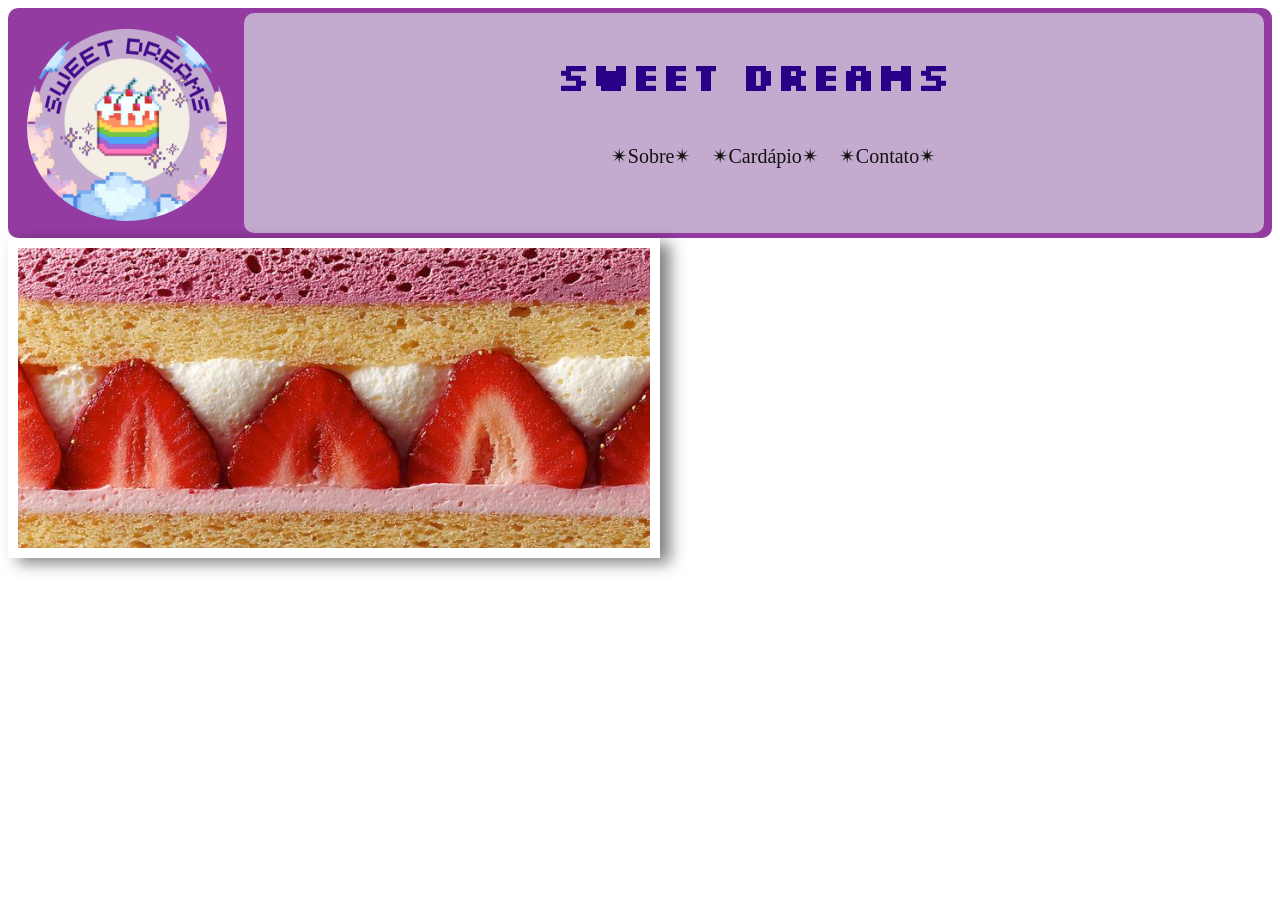
==== index.html @ aa257234 "Site confeitaria" ====
<!DOCTYPE html>
<html lang="pt-br">
<head>
    <meta charset="UTF-8">
    <meta name="viewport" content="width=device-width, initial-scale=1.0">
    <title>Sweet Drems</title>
    <!-- CSS -->
    <link rel="stylesheet" href="CSS/index.css">
    <!-- Icone da aba -->
    <link icon rel="shortcut icon" href="IMG/icons_sweet.png" type="image/x-icon">

    <link rel="preconnect" href="https://fonts.googleapis.com">
    <link rel="preconnect" href="https://fonts.gstatic.com" crossorigin>
    <link href="https://fonts.googleapis.com/css2?family=Bitcount+Grid+Double:wght@100..900&family=Caacupe+One&family=Pixelify+Sans:wght@400..700&family=Roboto+Mono:ital,wght@0,100..700;1,100..700&family=Silkscreen:wght@400;700&display=swap" rel="stylesheet">
</head>

<body>
    <header>  
        <div class = "logo">
            <img src="IMG/Sweet-dreams.png" alt="logotipo da loja" class = "logo">
        </div>
            
            
        <div class = "menu">
            <a href="index.html"><h1> SWEET DREAMS</h1></a>
            <nav>
                <ul>
                    <li><a href="sobre.html">✴Sobre✴</a></li>
                    <li><a href="page/cardapios.html">✴Cardápio✴</a></li>
                    <li><a href="page/contato.html">✴Contato✴</a></li>
                    
                </ul>
        </div>


    </header>
    <img id= "img" class ="BoloBunner" src="IMG/bunner_morango.jpg" alt="Bolo Bunner" class="banner">
   
</body>

<script src="JS/index.js"></script>
</html>
---- CSS/index.css ----
header{
    background-color: #943ba1;
    border-radius: 10px;
    height: 230px;
    display: flex;

}
.logo{
  
    width: 200px;
    height: 200px;
    margin: auto;
    padding: 5px;
    padding-bottom: 20px;
    display: flex;
    border-radius: 60%;
  }
.menu{
    background-color: #c4aace;
    border-radius: 10px;
    padding: 10px;
    width: 1000px;
    height: 200px;
    margin: auto;
    display: flex;
    flex-direction: column;
    text-align: center;
    align-items: center;

}
ul{
    gap: 20px;
    list-style-type: none;
    display: flex;
    justify-content: center;
}
h1{
    font-family: "Silkscreen", sans-serif;
    font-size: 40px;
    color: rgb(41, 0, 135);
}
h1:hover{
    color: rgb(242, 224, 164);
    font-size: 50px;
    cursor: pointer;
    box-shadow: inset 600px 0 0 0 rgb(162, 48, 164);
    color: white;
}
ul li{
    color: rgb(41, 0, 135);
    font-size: 20px;
}
a{
    text-decoration: none;
    color: rgb(17, 17, 18);
    margin: 0 -.25rem;
     padding: 0 .25rem;
    transition: color .3s ease-in-out, box-shadow .3s ease-in-out;
}
a:hover{
    color: rgb(242, 224, 164);
    font-size: 25px;
    cursor: pointer;
    text-decoration: underline;
    box-shadow: inset 140px 0 0 0 rgb(41, 0, 135);
    color: white;
}

.BoloBunner{
    height: 300px;
    width: 50%;
    object-fit: cover;
    box-shadow: 10px 5px 15px rgba(0, 0, 0, 0.5);
    padding: 10px;
    border-radius: 1px rgb(41, 0, 135);
}
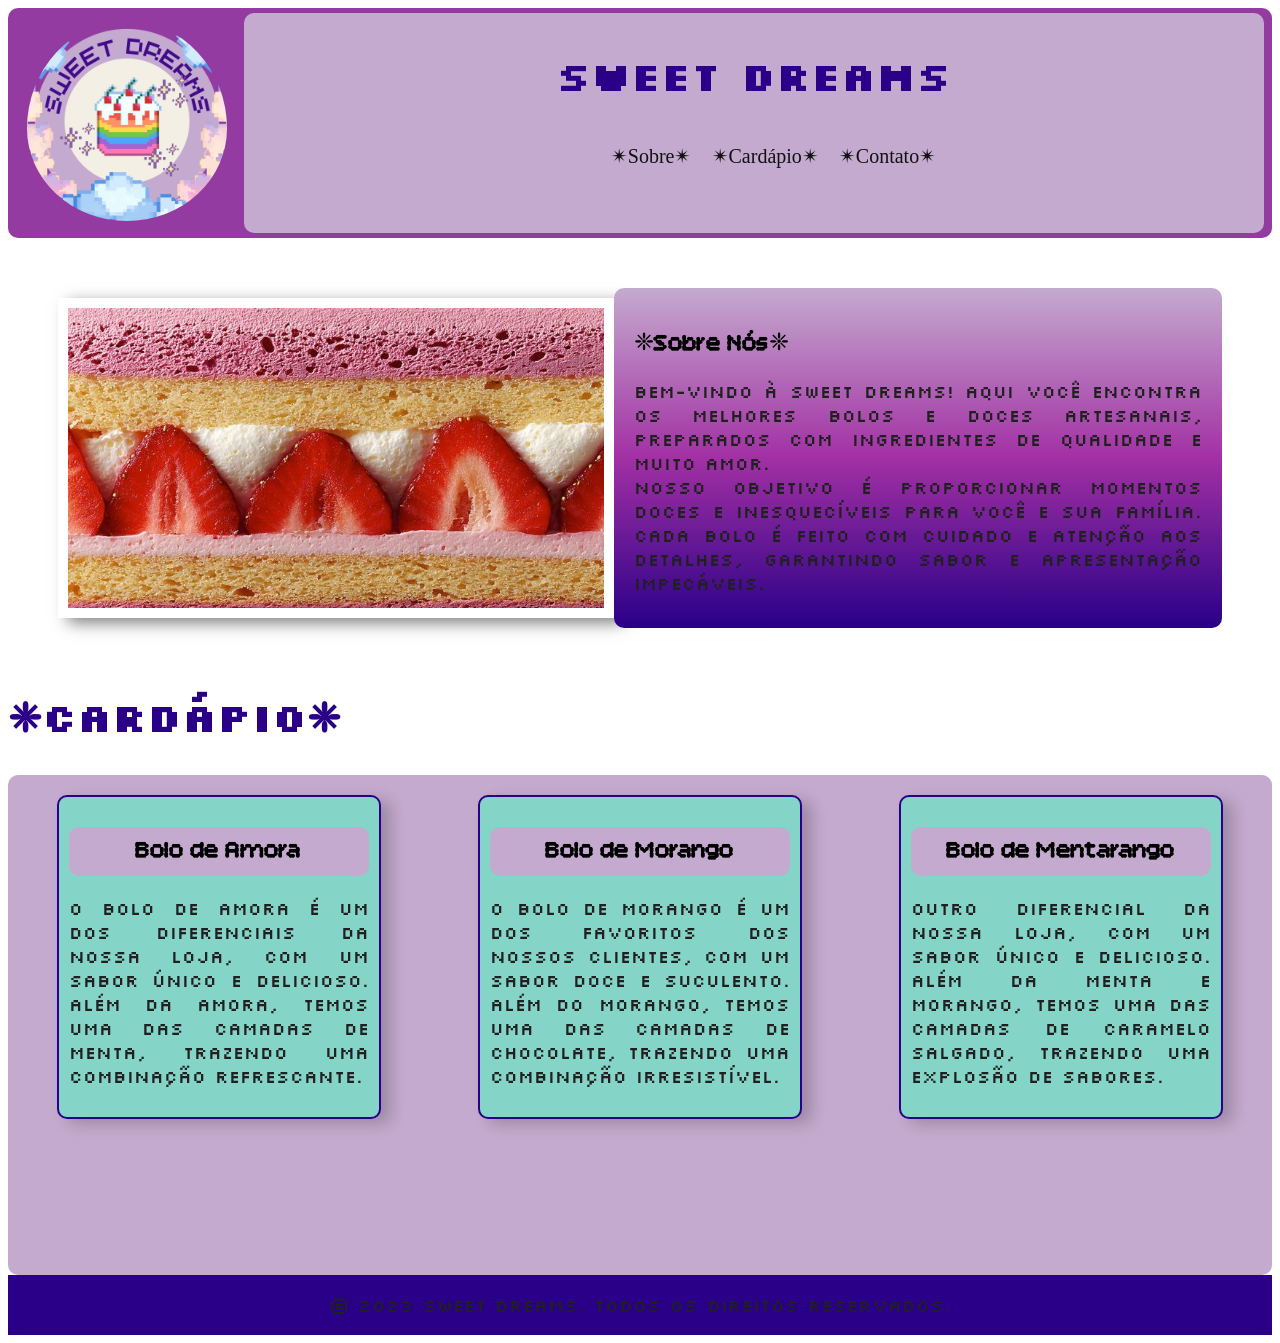
==== commit 22b09a6b: "atualizando o site cardapio" ====
--- a/index.html
+++ b/index.html
@@ -12,6 +12,10 @@
     <link rel="preconnect" href="https://fonts.googleapis.com">
     <link rel="preconnect" href="https://fonts.gstatic.com" crossorigin>
     <link href="https://fonts.googleapis.com/css2?family=Bitcount+Grid+Double:wght@100..900&family=Caacupe+One&family=Pixelify+Sans:wght@400..700&family=Roboto+Mono:ital,wght@0,100..700;1,100..700&family=Silkscreen:wght@400;700&display=swap" rel="stylesheet">
+
+    <link rel="preconnect" href="https://fonts.googleapis.com">
+    <link rel="preconnect" href="https://fonts.gstatic.com" crossorigin>
+    <link href="https://fonts.googleapis.com/css2?family=Bitcount+Grid+Double:wght@100..900&family=Bitcount+Prop+Single:wght@100..900&family=Caacupe+One&family=Pixelify+Sans:wght@400..700&family=Roboto+Mono:ital,wght@0,100..700;1,100..700&family=Silkscreen:wght@400;700&display=swap" rel="stylesheet">
 </head>
 
 <body>
@@ -22,7 +26,7 @@
             
             
         <div class = "menu">
-            <a href="index.html"><h1> SWEET DREAMS</h1></a>
+            <a href="index.html"></a><h1> SWEET DREAMS</h1></a>
             <nav>
                 <ul>
                     <li><a href="sobre.html">✴Sobre✴</a></li>
@@ -34,9 +38,51 @@
 
 
     </header>
+<div class="banner">
     <img id= "img" class ="BoloBunner" src="IMG/bunner_morango.jpg" alt="Bolo Bunner" class="banner">
-   
+
+    <section class="sobre">
+        <h2>❈Sobre Nós❈</h2>
+        <p>Bem-vindo à Sweet Dreams! Aqui você encontra os melhores bolos e doces artesanais,
+         preparados com ingredientes de qualidade e muito amor.<br>
+         Nosso objetivo é proporcionar momentos doces e inesquecíveis para você e sua família. 
+        Cada bolo é feito com cuidado e atenção aos detalhes, garantindo sabor e apresentação impecáveis.</p><br>
+    </section>
+</div>
+
+<section class="cardapio">
+    <h1>❈Cardápio❈</h1>
+    <div class="menu-cardapio">
+
+       
+        <div class = "cardapio-item">
+             <h2>Bolo de Amora</h2>
+            <p>O bolo de amora é um dos diferenciais da nossa loja, 
+                com um sabor único e delicioso. Além da amora, temos uma das camadas 
+                de menta, trazendo uma combinação refrescante.</p>
+        </div>
+
+    <div class = "cardapio-item">
+        <h2>Bolo de Morango</h2>
+        <p>O bolo de morango é um dos favoritos dos nossos clientes, 
+            com um sabor doce e suculento. Além do morango, temos uma das camadas 
+            de chocolate, trazendo uma combinação irresistível.</p>
+    </div>
+
+    <div class = "cardapio-item">
+        <h2>Bolo de Mentarango</h2>
+        <p>Outro diferencial da nossa loja, com um sabor único e delicioso. 
+            Além da menta e morango, temos uma das camadas 
+            de caramelo salgado, trazendo uma explosão de sabores.</p>
+    </div>
+</section>
+
+<footer>
+    <p>&copy; 2023 Sweet Dreams. Todos os direitos reservados.</p>
+</footer>
+
 </body>
+
 
 <script src="JS/index.js"></script>
 </html>
--- a/CSS/index.css
+++ b/CSS/index.css
@@ -38,6 +38,7 @@
     font-family: "Silkscreen", sans-serif;
     font-size: 40px;
     color: rgb(41, 0, 135);
+
 }
 h1:hover{
     color: rgb(242, 224, 164);
@@ -74,6 +75,75 @@
     padding: 10px;
     border-radius: 1px rgb(41, 0, 135);
 }
+.sobre{
+    background-color: #c4aace;
+    border-radius: 10px;
+    padding: 20px;
+    width: 800px;
+    height: 300px;
+    margin: auto;
+    flex-direction: column;
+    text-align: justify;
+    align-items: center;
+    background: linear-gradient(to bottom,  #c4aace, rgb(162, 48, 164),rgb(41, 0, 135));
+    
+}
+p{
+    font-family: "Silkscreen", sans-serif;
+    font-size: 18px;
+    color: rgb(32, 32, 32);   
+}
+.banner{
+    display: flex;
+    justify-content: center;
+    align-items: center;
+    padding: 30px;
+    margin: 20px;
+}
+.menu-cardapio{
+    background-color: #c4aace;
+    border-radius: 10px;
+    justify-content: center;
+    display: flex;
+    width: 100%;
+    height: 500px;
+    padding: 0;
+
+}
+.cardapio-item{
+    background-color: #84d4c8;
+    border-radius: 20px;
+    padding: 10px;
+    width: 300px;
+    height: 300px;
+    margin: auto;
+    justify-content: space-between;
+    margin-top: 20px;
+    box-shadow: 10px 5px 15px rgba(0, 0, 0, 0.2);
+    text-align: justify;
+    border: 2px solid rgb(41, 0, 135);
+    border-radius: 10px;
+}
+.cardapio-item h2{
+    text-align: center;
+    display: flex;
+    padding: 10px;
+    justify-content: center;
+    border-radius: 10px;
+    background-color:#c4aace;
+}
+
+h2{
+    font-family: "Bitcount Prop Single", system-ui;
+}
+footer{
+    background-color: rgb(41, 0, 135);
+    display: flex;
+    justify-content: center;
+    text-align: center;
+    color: white;   
+}
+
 
 
 
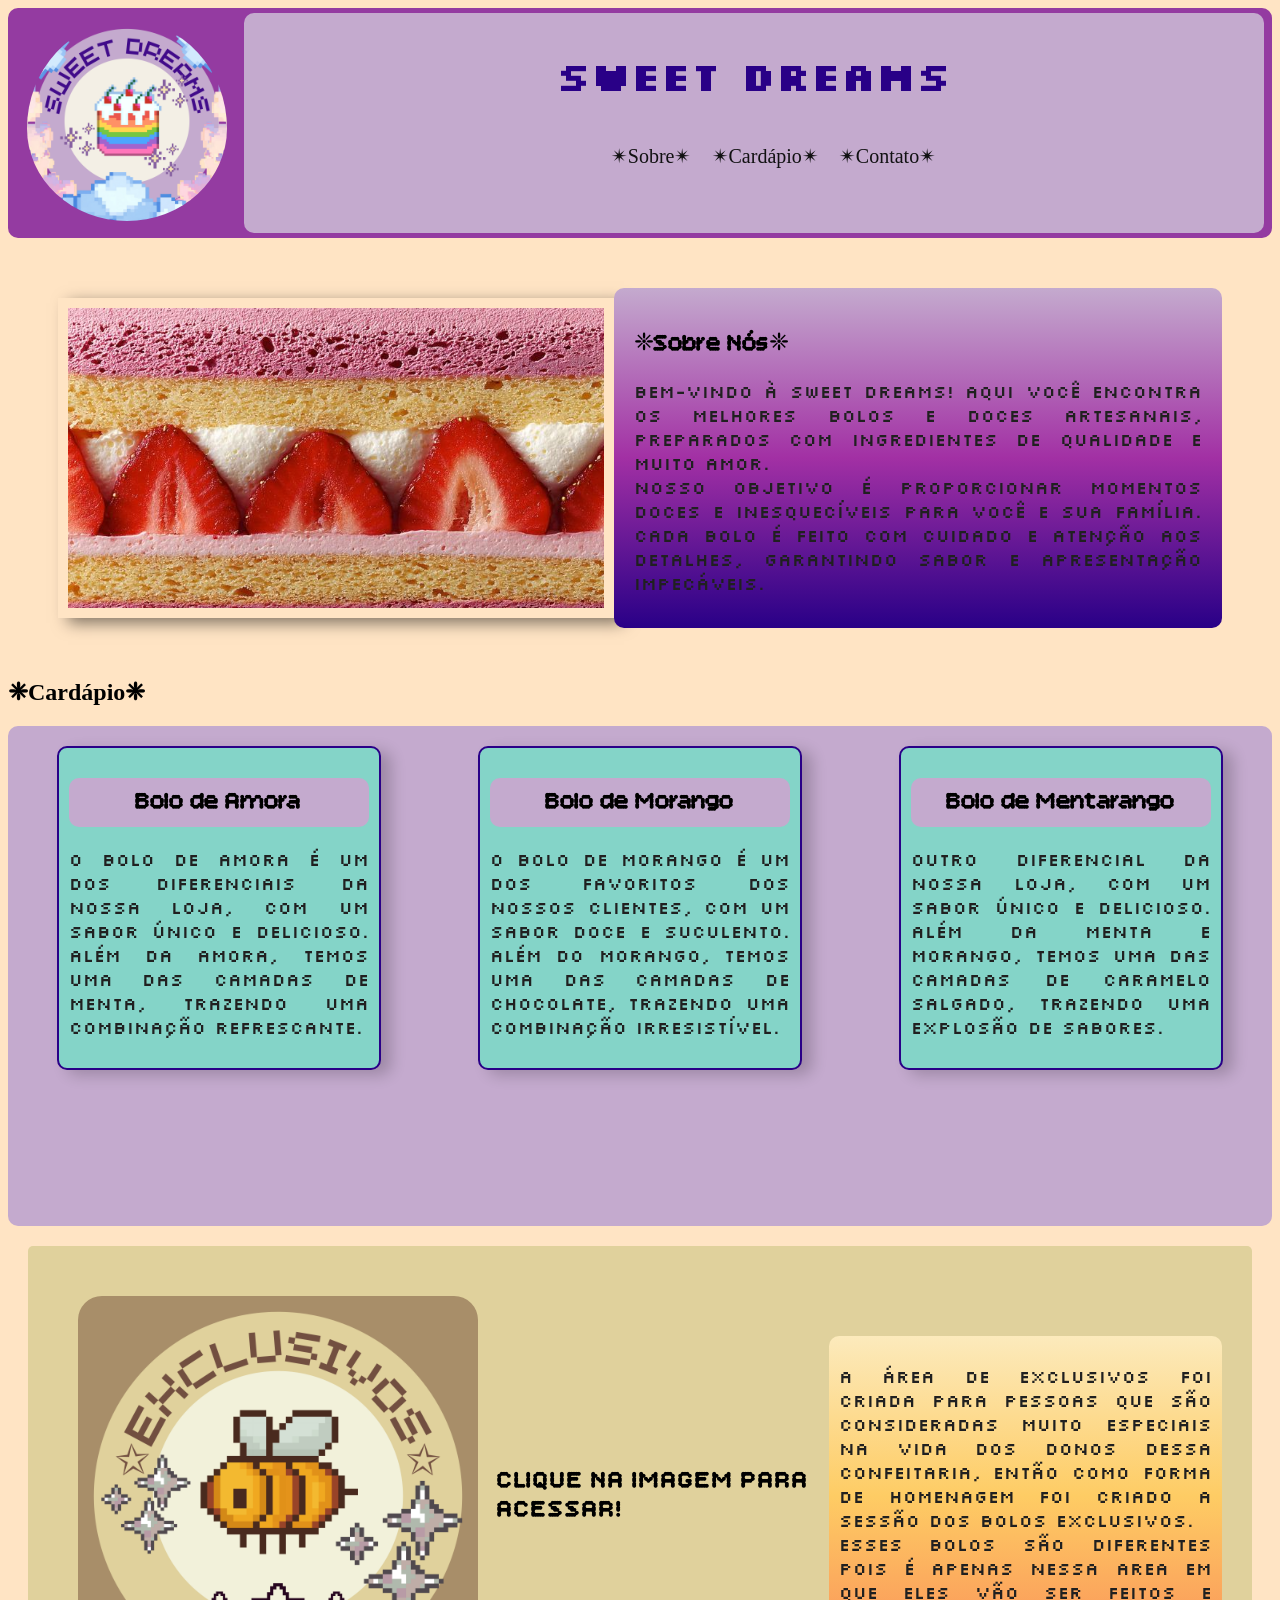
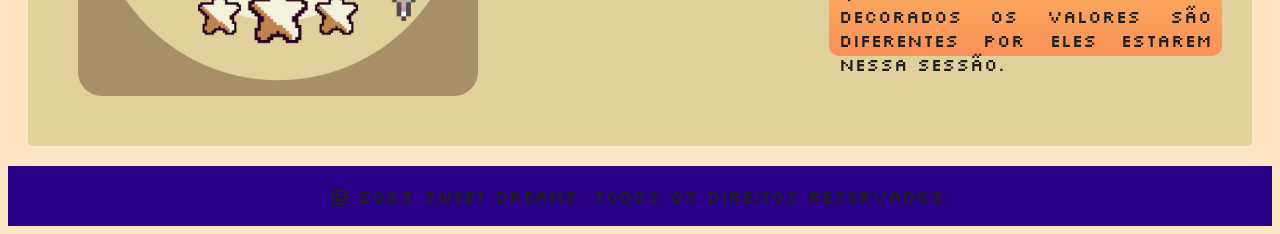
==== commit 8cba1473: "site exclusivos" ====
--- a/index.html
+++ b/index.html
@@ -26,12 +26,12 @@
             
             
         <div class = "menu">
-            <a href="index.html"></a><h1> SWEET DREAMS</h1></a>
+            <a href="index.html"><h1> SWEET DREAMS</h1></a>
             <nav>
                 <ul>
                     <li><a href="sobre.html">✴Sobre✴</a></li>
-                    <li><a href="page/cardapios.html">✴Cardápio✴</a></li>
-                    <li><a href="page/contato.html">✴Contato✴</a></li>
+                    <li><a href="pages/cardapio.html">✴Cardápio✴</a></li>
+                    <li><a href="pages/contato.html">✴Contato✴</a></li>
                     
                 </ul>
         </div>
@@ -77,6 +77,20 @@
     </div>
 </section>
 
+<div class = exclusivos>
+    <img src="IMG/exclusivos_logos.png" alt="logo da parte exclusiva">
+    <h2>CLIQUE NA IMAGEM PARA ACESSAR!</h2>
+    <section class = sobre-exclusivos>
+        <p>A área de exclusivos foi criada para pessoas que são consideradas muito especiais
+            na vida dos donos dessa confeitaria, então como forma de homenagem foi criado a 
+            sessão dos bolos exclusivos. <br>
+            Esses bolos são diferentes pois é apenas nessa area em que eles vão ser feitos e decorados
+            os valores são diferentes por eles estarem nessa sessão.
+        </p>
+    </section>
+</div>
+
+
 <footer>
     <p>&copy; 2023 Sweet Dreams. Todos os direitos reservados.</p>
 </footer>
--- a/CSS/index.css
+++ b/CSS/index.css
@@ -1,3 +1,6 @@
+body{
+    background-color:bisque;
+}
 header{
     background-color: #943ba1;
     border-radius: 10px;
@@ -34,13 +37,13 @@
     display: flex;
     justify-content: center;
 }
-h1{
+header h1{
     font-family: "Silkscreen", sans-serif;
     font-size: 40px;
     color: rgb(41, 0, 135);
 
 }
-h1:hover{
+header h1:hover{
     color: rgb(242, 224, 164);
     font-size: 50px;
     cursor: pointer;
@@ -73,7 +76,8 @@
     object-fit: cover;
     box-shadow: 10px 5px 15px rgba(0, 0, 0, 0.5);
     padding: 10px;
-    border-radius: 1px rgb(41, 0, 135);
+    border-radius: 10px 
+    background-color: rgb(41, 0, 135);
 }
 .sobre{
     background-color: #c4aace;
@@ -99,6 +103,7 @@
     align-items: center;
     padding: 30px;
     margin: 20px;
+    
 }
 .menu-cardapio{
     background-color: #c4aace;
@@ -143,6 +148,30 @@
     text-align: center;
     color: white;   
 }
+.exclusivos{
+    display: flex;
+    justify-content: center;
+    align-items: center;
+    padding: 30px;
+    margin: 20px;
+    background: #e0d19c;
+    border-radius: 5px ;
+}
+.exclusivos img{
+    border-radius: 10%;
+    width: 400px;
+    height: 400px;
+    padding: 20px;
+}
+.sobre-exclusivos{
+    background: linear-gradient(to bottom,  #fceabc, #fecc64,#fa9058);
+    width: 500px;
+    height: 300px;
+    border-radius: 10px;
+    text-align: justify;
+    padding: 10px;
+    display: flexbox;
+}
 
 
 
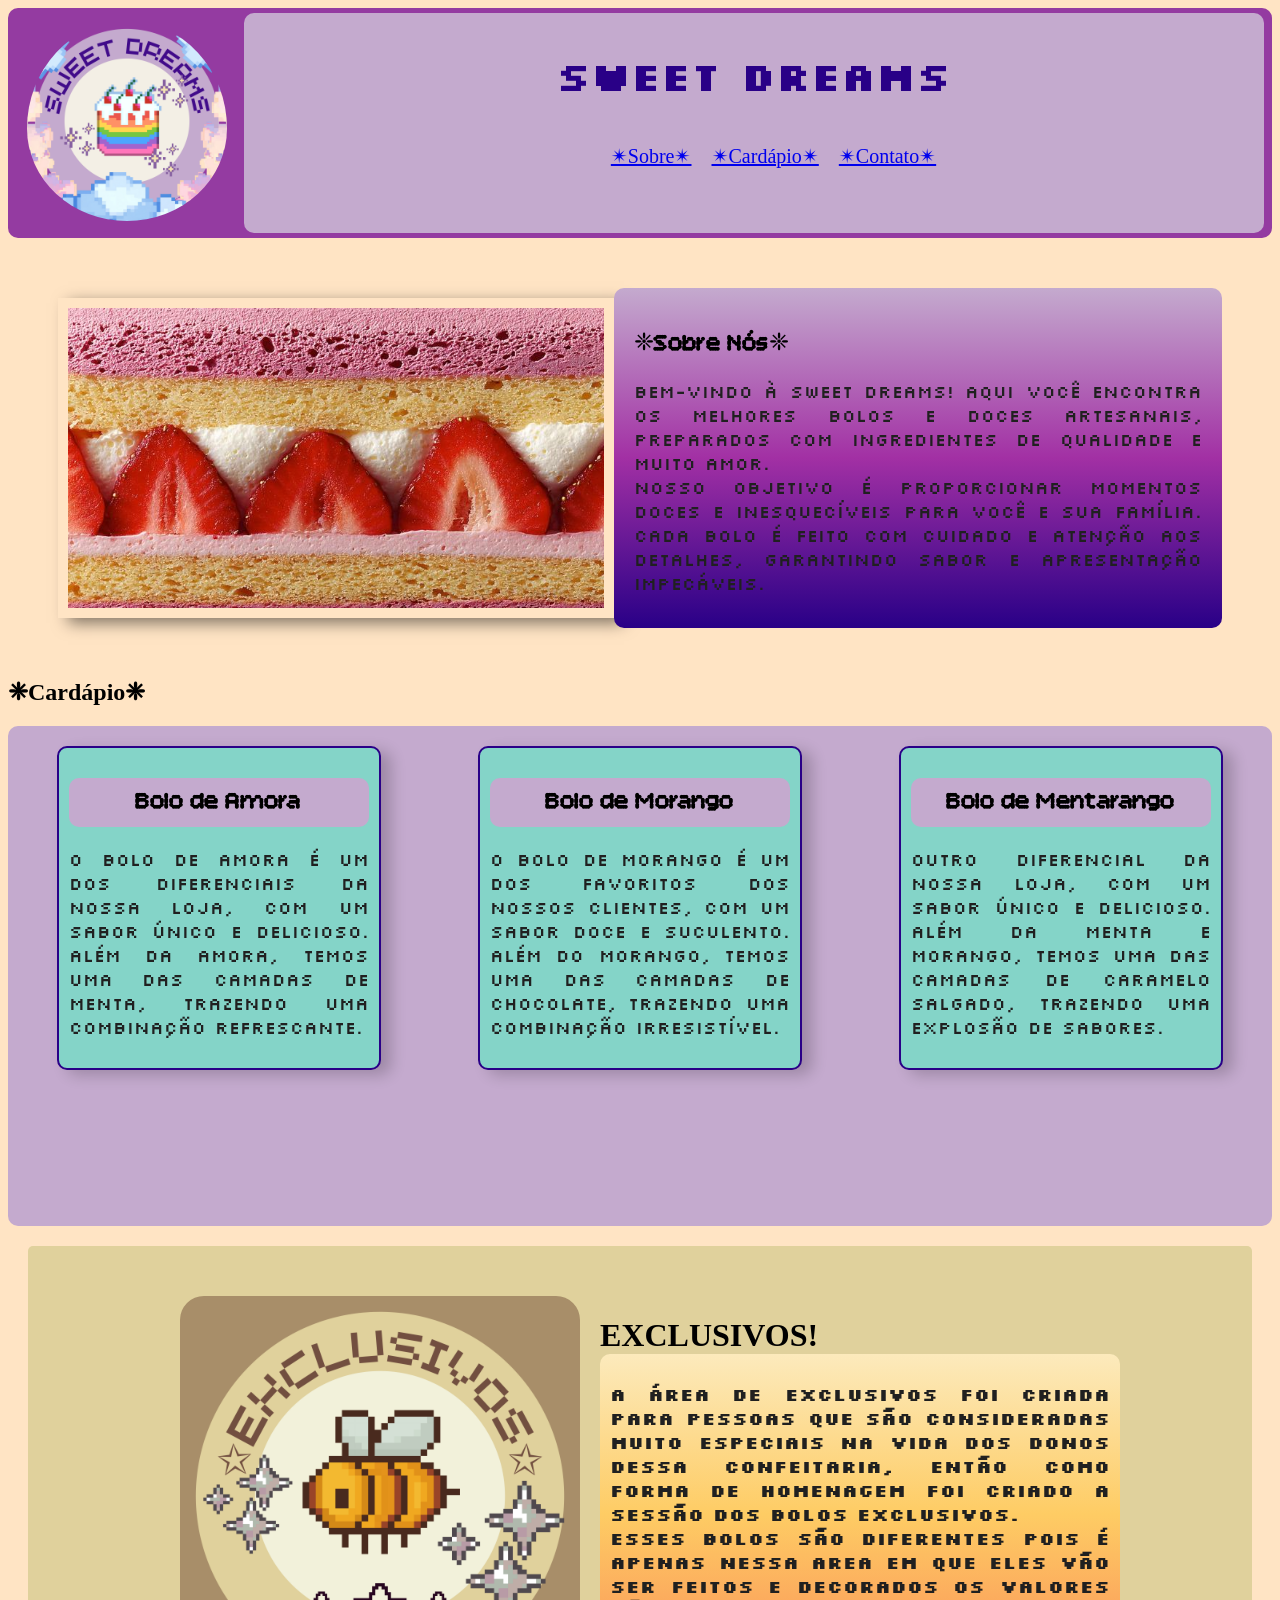
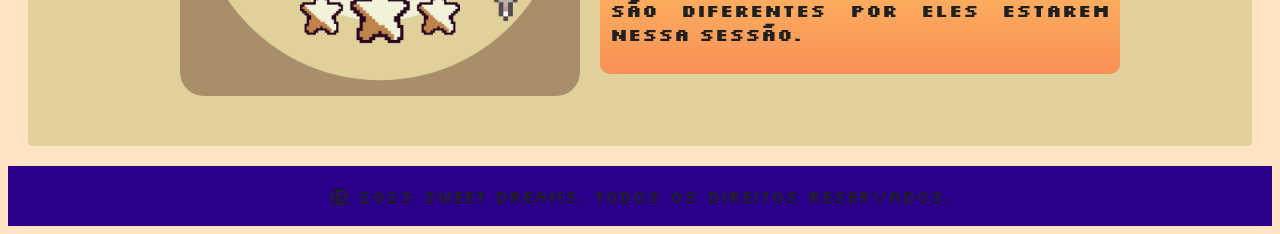
==== commit f1166f60: "atualizando" ====
--- a/index.html
+++ b/index.html
@@ -3,7 +3,7 @@
 <head>
     <meta charset="UTF-8">
     <meta name="viewport" content="width=device-width, initial-scale=1.0">
-    <title>Sweet Drems</title>
+    <title>Sweet Dreams</title>
     <!-- CSS -->
     <link rel="stylesheet" href="CSS/index.css">
     <!-- Icone da aba -->
@@ -26,7 +26,7 @@
             
             
         <div class = "menu">
-            <a href="index.html"><h1> SWEET DREAMS</h1></a>
+            <h1> SWEET DREAMS</h1>
             <nav>
                 <ul>
                     <li><a href="sobre.html">✴Sobre✴</a></li>
@@ -34,9 +34,9 @@
                     <li><a href="pages/contato.html">✴Contato✴</a></li>
                     
                 </ul>
+            </nav>    
         </div>
-
-
+    
     </header>
 <div class="banner">
     <img id= "img" class ="BoloBunner" src="IMG/bunner_morango.jpg" alt="Bolo Bunner" class="banner">
@@ -79,7 +79,7 @@
 
 <div class = exclusivos>
     <img src="IMG/exclusivos_logos.png" alt="logo da parte exclusiva">
-    <h2>CLIQUE NA IMAGEM PARA ACESSAR!</h2>
+    <h1>EXCLUSIVOS! 
     <section class = sobre-exclusivos>
         <p>A área de exclusivos foi criada para pessoas que são consideradas muito especiais
             na vida dos donos dessa confeitaria, então como forma de homenagem foi criado a 
--- a/CSS/index.css
+++ b/CSS/index.css
@@ -43,25 +43,19 @@
     color: rgb(41, 0, 135);
 
 }
-header h1:hover{
-    color: rgb(242, 224, 164);
-    font-size: 50px;
-    cursor: pointer;
-    box-shadow: inset 600px 0 0 0 rgb(162, 48, 164);
-    color: white;
-}
+
 ul li{
     color: rgb(41, 0, 135);
     font-size: 20px;
 }
-a{
+li{
     text-decoration: none;
     color: rgb(17, 17, 18);
     margin: 0 -.25rem;
      padding: 0 .25rem;
     transition: color .3s ease-in-out, box-shadow .3s ease-in-out;
 }
-a:hover{
+li:hover{
     color: rgb(242, 224, 164);
     font-size: 25px;
     cursor: pointer;
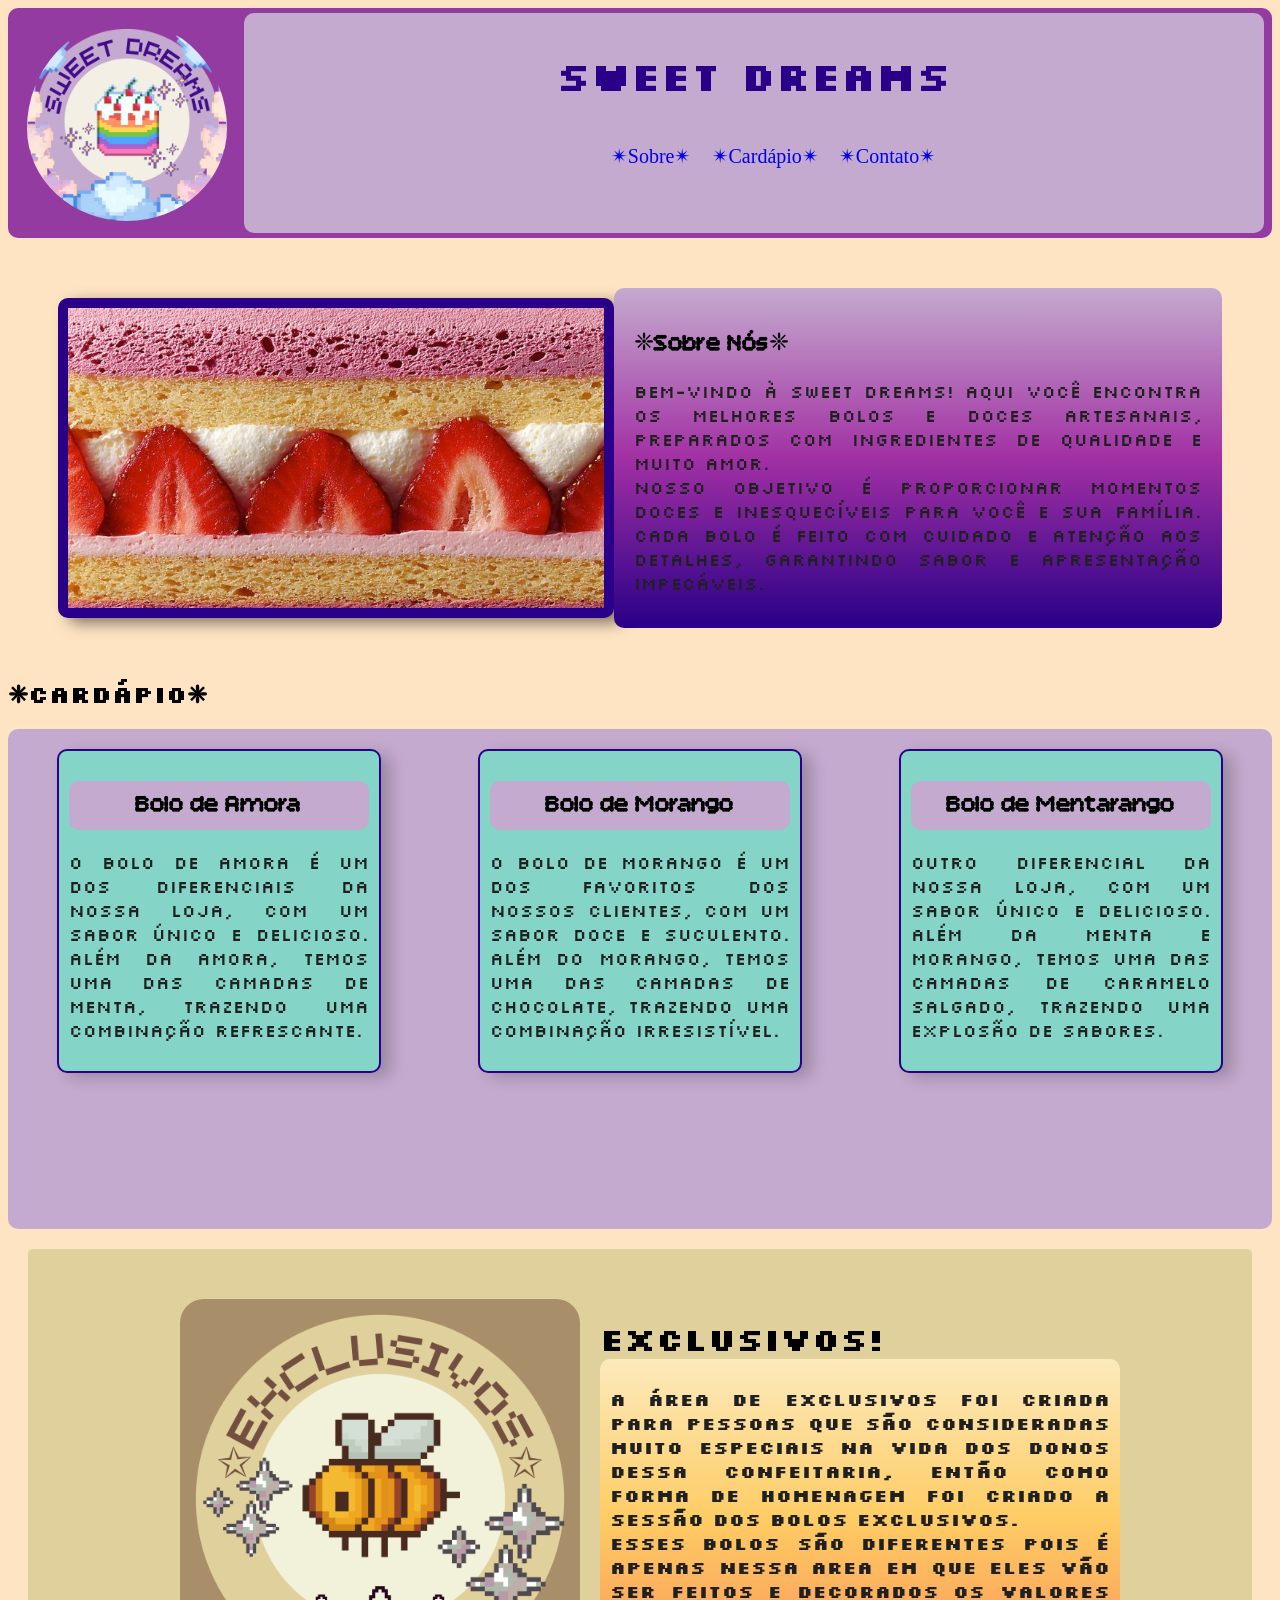
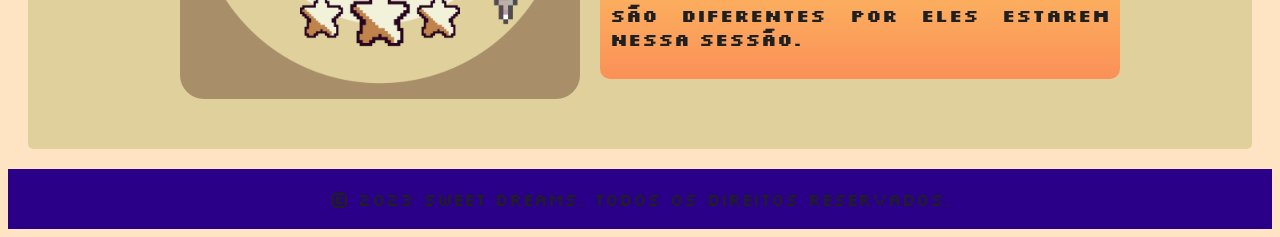
==== commit 52d9b01d: "atualizando site confeitaria" ====
--- a/index.html
+++ b/index.html
@@ -29,7 +29,7 @@
             <h1> SWEET DREAMS</h1>
             <nav>
                 <ul>
-                    <li><a href="sobre.html">✴Sobre✴</a></li>
+                    <li><a href="pages/sobre.html">✴Sobre✴</a></li>
                     <li><a href="pages/cardapio.html">✴Cardápio✴</a></li>
                     <li><a href="pages/contato.html">✴Contato✴</a></li>
                     
--- a/CSS/index.css
+++ b/CSS/index.css
@@ -1,5 +1,5 @@
 body{
-    background-color:bisque;
+    background-color:rgb(255, 228, 196);
 }
 header{
     background-color: #943ba1;
@@ -31,6 +31,9 @@
     align-items: center;
 
 }
+a{
+    text-decoration: none;
+}
 ul{
     gap: 20px;
     list-style-type: none;
@@ -41,6 +44,11 @@
     font-family: "Silkscreen", sans-serif;
     font-size: 40px;
     color: rgb(41, 0, 135);
+
+}
+header h1:hover{
+    color:rgb(162, 48, 164);
+    transi
 
 }
 
@@ -70,7 +78,7 @@
     object-fit: cover;
     box-shadow: 10px 5px 15px rgba(0, 0, 0, 0.5);
     padding: 10px;
-    border-radius: 10px 
+    border-radius: 10px; 
     background-color: rgb(41, 0, 135);
 }
 .sobre{
@@ -82,7 +90,7 @@
     margin: auto;
     flex-direction: column;
     text-align: justify;
-    align-items: center;
+    align-items: end;
     background: linear-gradient(to bottom,  #c4aace, rgb(162, 48, 164),rgb(41, 0, 135));
     
 }
@@ -166,6 +174,9 @@
     padding: 10px;
     display: flexbox;
 }
+h1{
+    font-family: "Silkscreen", sans-serif;
+}
 
 
 
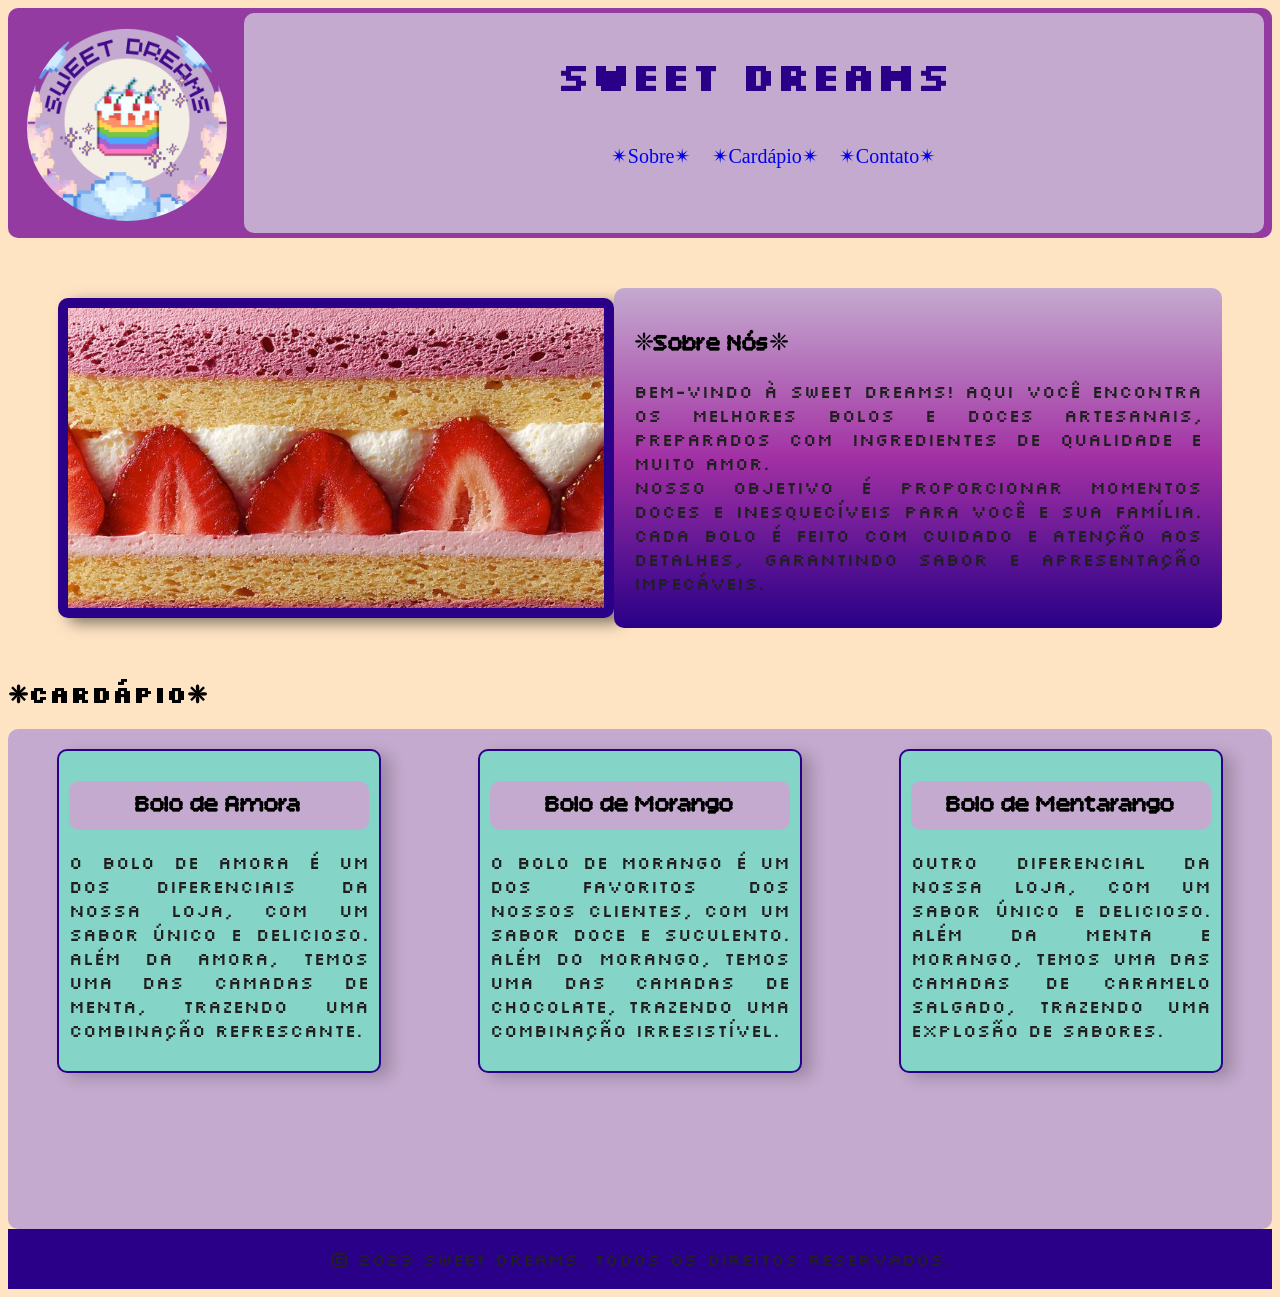
==== commit 849430b8: "Atualizando formulários e sobre" ====
--- a/index.html
+++ b/index.html
@@ -77,8 +77,18 @@
     </div>
 </section>
 
-<div class = exclusivos>
-    <img src="IMG/exclusivos_logos.png" alt="logo da parte exclusiva">
+<footer>
+    <p>&copy; 2023 Sweet Dreams. Todos os direitos reservados.</p>
+</footer>
+
+</body>
+
+
+<script src="JS/index.js"></script>
+</html>
+
+<!---<div class = exclusivos>
+    <a href="pages/exclusivos.html"><img src="IMG/exclusivos_logos.png" alt="Logo da área exclusiva"></a>
     <h1>EXCLUSIVOS! 
     <section class = sobre-exclusivos>
         <p>A área de exclusivos foi criada para pessoas que são consideradas muito especiais
@@ -87,16 +97,8 @@
             Esses bolos são diferentes pois é apenas nessa area em que eles vão ser feitos e decorados
             os valores são diferentes por eles estarem nessa sessão.
         </p>
+       <p>✴🌟Acesse a área exclusiva clicando na imagem acima!✴🌟</p>
     </section>
-</div>
+</div> ---!>
 
 
-<footer>
-    <p>&copy; 2023 Sweet Dreams. Todos os direitos reservados.</p>
-</footer>
-
-</body>
-
-
-<script src="JS/index.js"></script>
-</html>
--- a/CSS/index.css
+++ b/CSS/index.css
@@ -48,8 +48,6 @@
 }
 header h1:hover{
     color:rgb(162, 48, 164);
-    transi
-
 }
 
 ul li{
@@ -168,7 +166,7 @@
 .sobre-exclusivos{
     background: linear-gradient(to bottom,  #fceabc, #fecc64,#fa9058);
     width: 500px;
-    height: 300px;
+    height: 350px;
     border-radius: 10px;
     text-align: justify;
     padding: 10px;
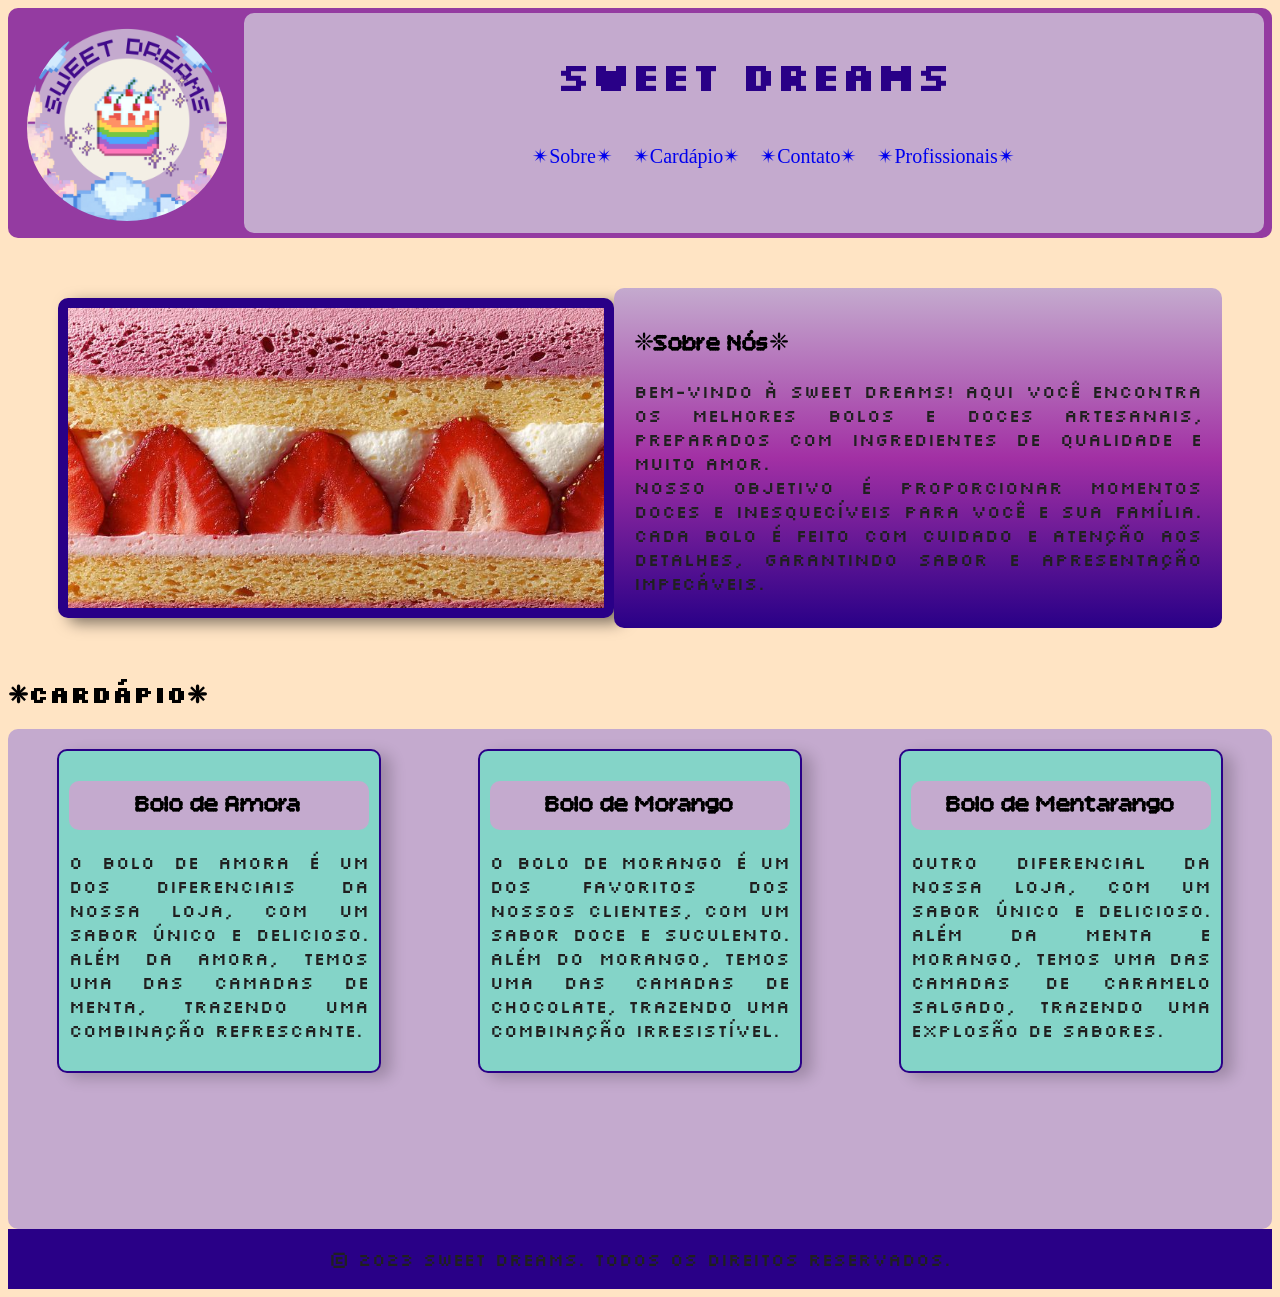
==== commit c0354fc6: "pagina com tabelas" ====
--- a/index.html
+++ b/index.html
@@ -32,6 +32,7 @@
                     <li><a href="pages/sobre.html">✴Sobre✴</a></li>
                     <li><a href="pages/cardapio.html">✴Cardápio✴</a></li>
                     <li><a href="pages/contato.html">✴Contato✴</a></li>
+                    <li><a href="/pages/profissionais.html">✴Profissionais✴</a></li>
                     
                 </ul>
             </nav>    
